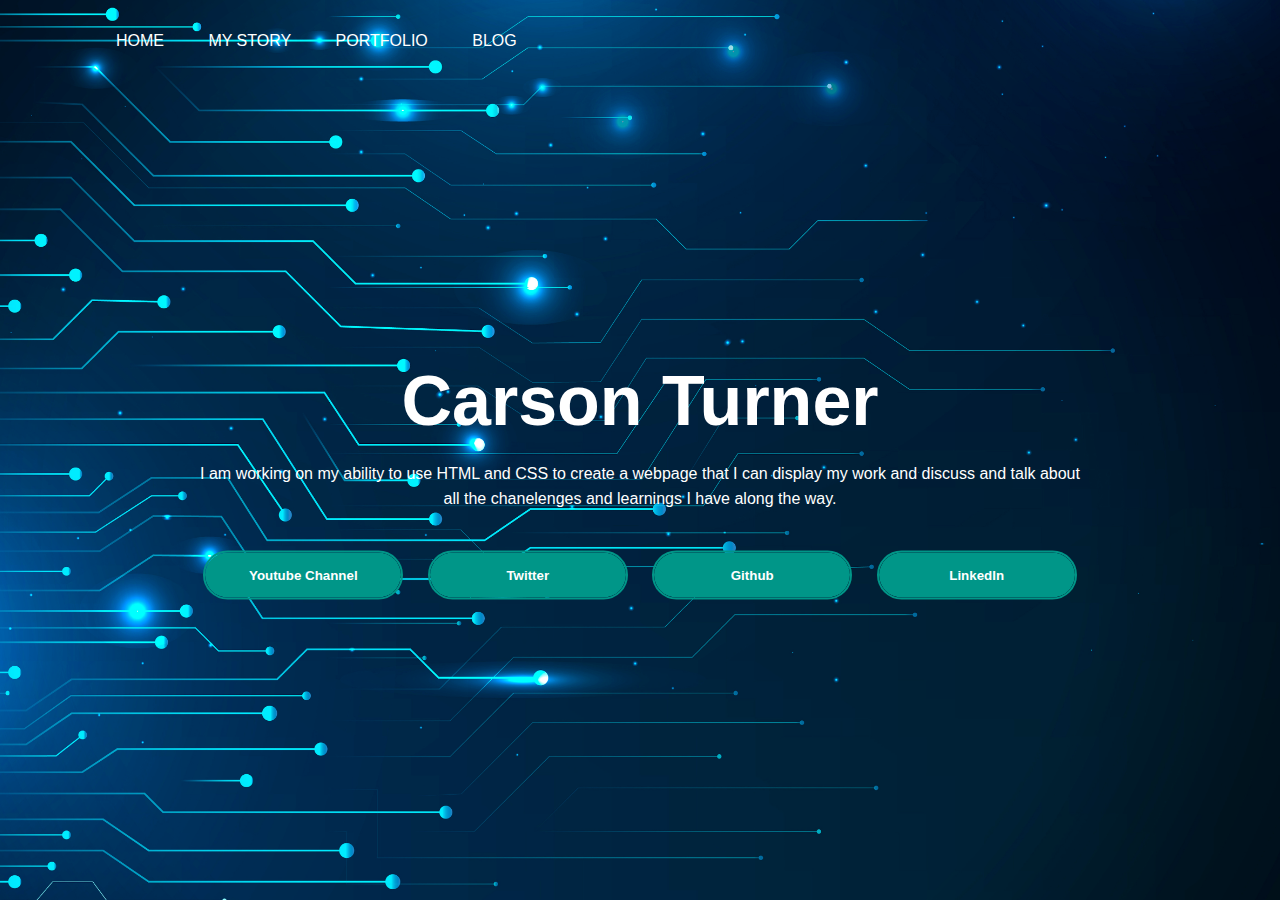
==== index.html @ ce059654 "First Website Upload" ====
<html>
<head>
    <title>Carson Turner Portfolio Website</title>
    <link rel="stylesheet" href="style.css">
</head>
<body>
    <div class="banner">
        <div class="navbar"
            <img src="logo.jpg" class="logo">
            <ul>
                <li><a href="#">Home</a></li>
                <li><a href="#">My Story</a></li>
                <li><a href="#">Portfolio</a></li>
                <li><a href="#">Blog</a></li>
            </ul>
        </div>

        <div class="content">
            <h1>Carson Turner</h1>
            <p>I am working on my ability to use HTML and CSS to create a webpage that
                I can display my work and discuss and talk about<br> all the chanelenges and 
                learnings I have along the way.</p>
            <div>
                <button type="button"><span></span>Youtube Channel</button>
                <button type="button"><span></span>Twitter</button>
                <button type="button"><span></span>Github</button>
                <button type="button"><span></span>LinkedIn</button>
            </div>
        </div>
    </div>
    
</body>
</html>
---- style.css ----
*{
    margin: 0;
    padding: 0;
    font-family: sans-serif;
}
.banner{
    width: 100%;
    height: 100vh;
    background-image: url(background.jpg);
    background-size: cover;
    background-position: center;
}
.navbar{
    width: 85%;
    margin: auto;
    padding: 32px 0;
    display: flex;
    align-items: center;
    justify-content: space-between;
}
.logo{
    width: 120px;
    cursor: pointer;
}
.navbar ul li{
    list-style: none;
    display: inline-block;
    margin: 0 20px;
    position: relative;
}
.navbar ul li a{
    text-decoration: none;
    color: #fff;
    text-transform: uppercase;
}
.navbar ul li::after{
    content: '';
    height: 3px;
    width: 0;
    background: #009688;
    position: absolute;
    left: 0;
    bottom: -10px;
    transition: 0.25s;
}
.navbar ul li:hover:after{
    width: 100%;

}
.content{
    width: 100%;
    position: absolute;
    top: 50%;
    transform: translateY(-50%);
    text-align: center;
    color: #fff;
}
.content h1{
    font-size: 70px;
    margin-top: 80px;
}
.content p{
    margin: 20px auto;
    font-weight: 100;
    line-height: 25px;
}
button{
    width: 200px;
    padding: 15px 0;
    text-align: center;
    margin: 20px 10px;
    border-radius: 25px;
    font-weight: bold;
    border: 2px solid #009688;
    background: transparent;
    color: #fff;
    cursor: pointer;
    position: relative;
    overflow: hidden;
}
span{
    background: #009688;
    height: 100%;
    width: 100%;
    border-radius: 25px;
    position: absolute;
    left: 0;
    bottom: 0;
    z-index: -1;
    transition: 0.25s;
}
button:hover span{
    width: 100%;
}
button:hover{
    border: none;
}
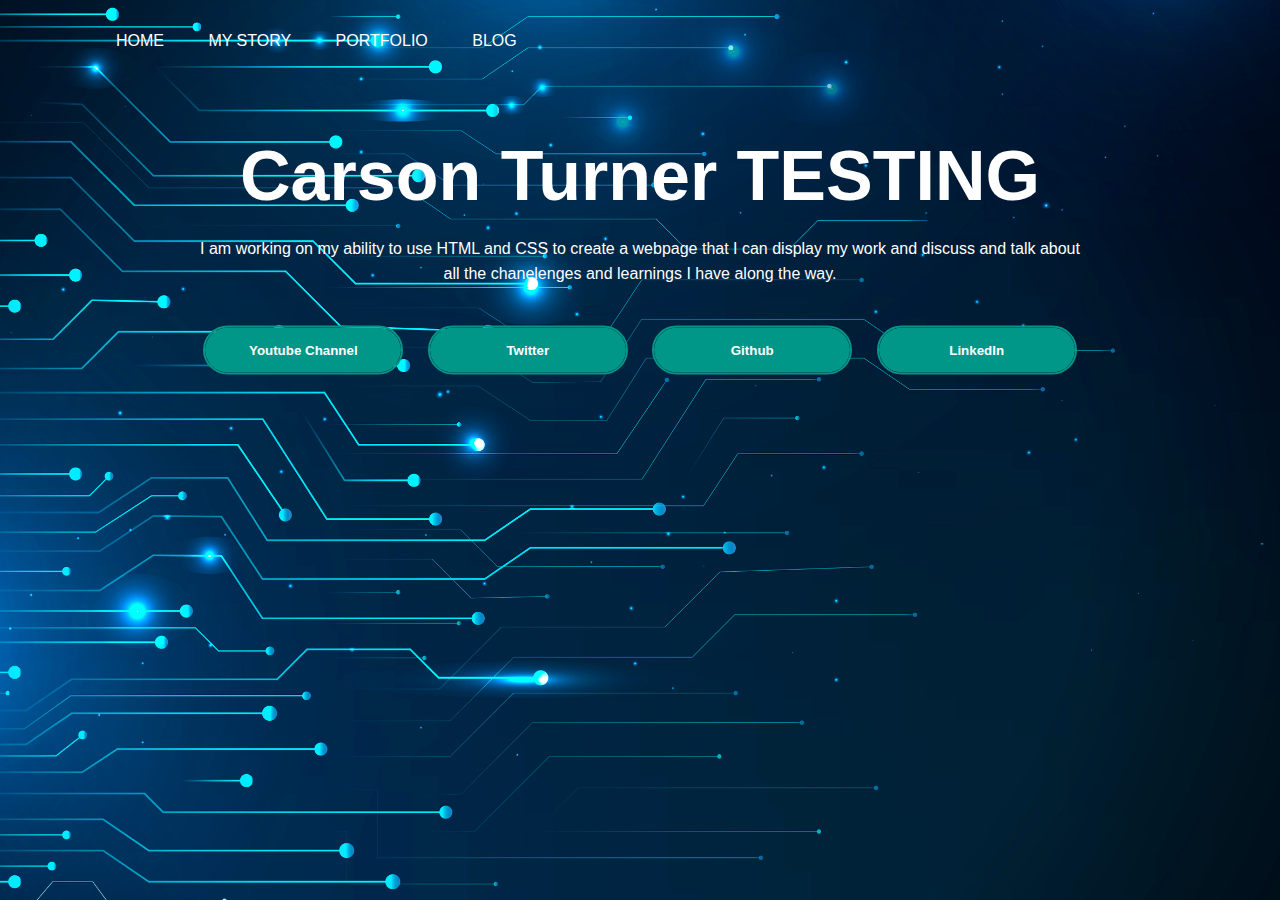
==== commit dab1f894: "Testing Github uploading" ====
--- a/index.html
+++ b/index.html
@@ -16,7 +16,7 @@
         </div>
 
         <div class="content">
-            <h1>Carson Turner</h1>
+            <h1>Carson Turner TESTING</h1>
             <p>I am working on my ability to use HTML and CSS to create a webpage that
                 I can display my work and discuss and talk about<br> all the chanelenges and 
                 learnings I have along the way.</p>
--- a/style.css
+++ b/style.css
@@ -50,7 +50,7 @@
 .content{
     width: 100%;
     position: absolute;
-    top: 50%;
+    top: 25%;
     transform: translateY(-50%);
     text-align: center;
     color: #fff;
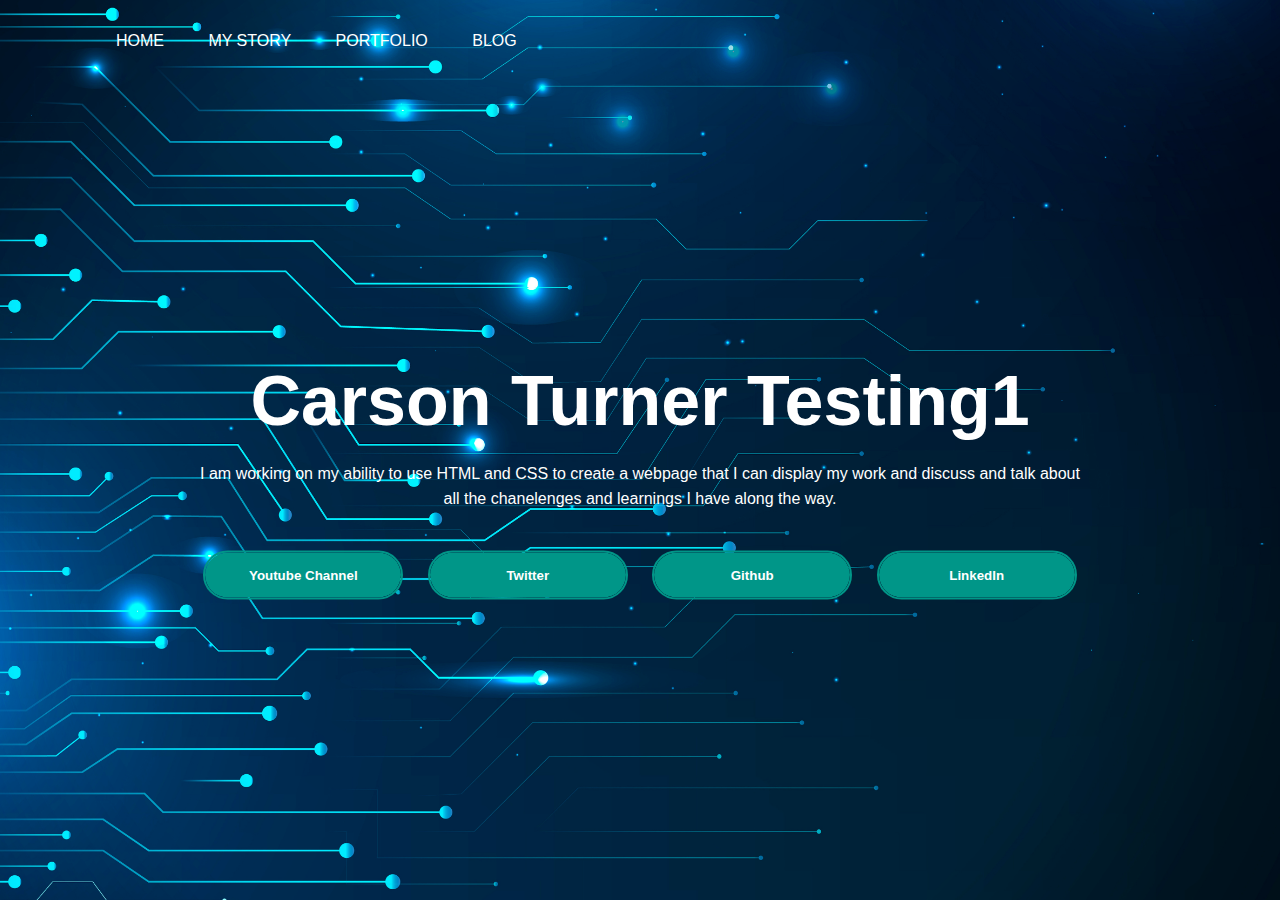
==== commit 68eced1f: "Updating To Testing1" ====
--- a/index.html
+++ b/index.html
@@ -16,7 +16,7 @@
         </div>
 
         <div class="content">
-            <h1>Carson Turner TESTING</h1>
+            <h1>Carson Turner Testing1</h1>
             <p>I am working on my ability to use HTML and CSS to create a webpage that
                 I can display my work and discuss and talk about<br> all the chanelenges and 
                 learnings I have along the way.</p>
--- a/style.css
+++ b/style.css
@@ -50,7 +50,7 @@
 .content{
     width: 100%;
     position: absolute;
-    top: 25%;
+    top: 50%;
     transform: translateY(-50%);
     text-align: center;
     color: #fff;
